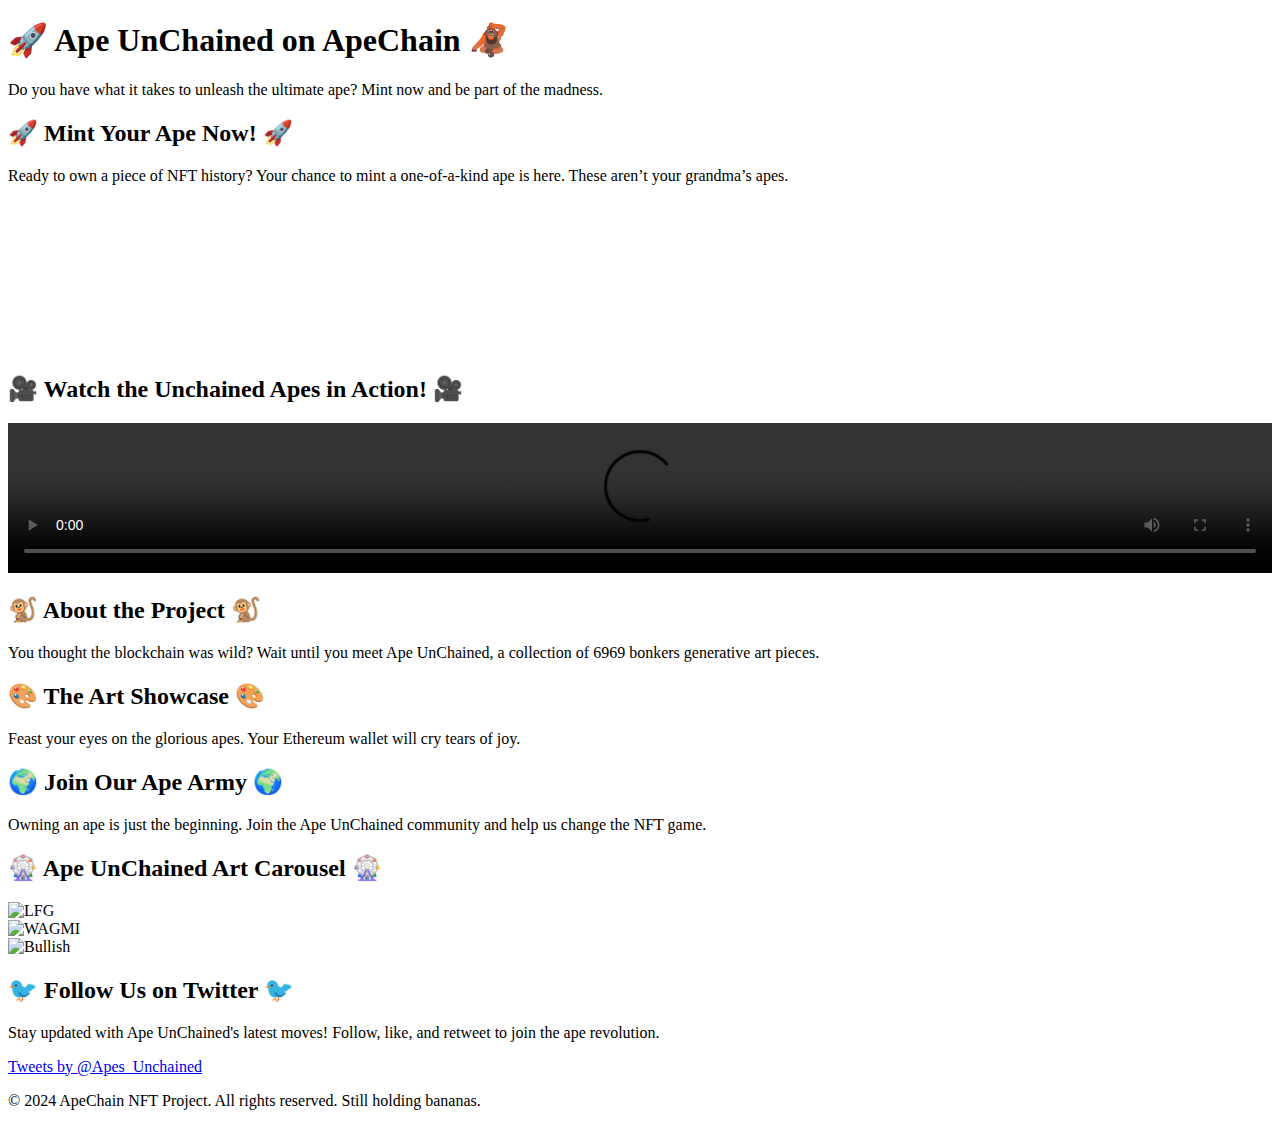
==== index.html @ c29002b8 "Rename layout/index.html to index.html" ====
<!DOCTYPE html>
<html lang="en">
<head>
    <meta charset="UTF-8">
    <meta name="viewport" content="width=device-width, initial-scale=1.0">
    <title>Ape UnChained - Mint Your Destiny</title>
    <link rel="stylesheet" href="styles.css">
    <link rel="stylesheet" href="https://cdnjs.cloudflare.com/ajax/libs/font-awesome/6.0.0-beta3/css/all.min.css">
</head>
<body>

    <!-- HEADER -->
    <header>
        <h1>🚀 Ape UnChained on ApeChain 🦧</h1>
        <p>Do you have what it takes to unleash the ultimate ape? Mint now and be part of the madness.</p>
    </header>

    <!-- MINTING AREA -->
    <section id="minting" class="minting-area">
        <h2>🚀 Mint Your Ape Now! 🚀</h2>
        <p>Ready to own a piece of NFT history? Your chance to mint a one-of-a-kind ape is here. These aren’t your grandma’s apes.</p>
        <div class="iframe-container">
            <iframe id="iframe-widget" 
                src="https://0xa69c9091ccc6540af1163c1924404a277afd6108_33139.nfts2.me/?widget=classic" 
                style="border: none;">
            </iframe>
        </div>
    </section>

    <!-- VIDEO SECTION -->
    <section id="video" class="video-section">
        <h2>🎥 Watch the Unchained Apes in Action! 🎥</h2>
        <video controls width="100%" height="auto">
            <source src="public/media/video1.mp4" type="video/mp4">
            Your browser does not support the video tag.
        </video>
    </section>

    <!-- 3 COLUMN CONTENT AREA -->
    <div class="content-wrapper">
        <div class="columns">
            <section id="about" class="column">
                <h2>🐒 About the Project 🐒</h2>
                <p>You thought the blockchain was wild? Wait until you meet Ape UnChained, a collection of 6969 bonkers generative art pieces.</p>
            </section>
            <section id="art-showcase" class="column">
                <h2>🎨 The Art Showcase 🎨</h2>
                <p>Feast your eyes on the glorious apes. Your Ethereum wallet will cry tears of joy.</p>
            </section>
            <section id="community" class="column">
                <h2>🌍 Join Our Ape Army 🌍</h2>
                <p>Owning an ape is just the beginning. Join the Ape UnChained community and help us change the NFT game.</p>
            </section>
        </div>
    </div>

    <!-- CAROUSEL SECTION -->
    <section id="carousel" class="carousel-section">
        <h2>🎡 Ape UnChained Art Carousel 🎡</h2>
        <div class="carousel">
            <div class="carousel-item"><img src="public/media/LFG.png" alt="LFG"></div>
            <div class="carousel-item"><img src="public/media/WAGMI.png" alt="WAGMI"></div>
            <div class="carousel-item"><img src="public/media/BULLISH.png" alt="Bullish"></div>
        </div>
    </section>

    <!-- TWITTER EMBED SECTION -->
    <section id="twitter-feed" class="twitter-section">
        <h2>🐦 Follow Us on Twitter 🐦</h2>
        <p>Stay updated with Ape UnChained's latest moves! Follow, like, and retweet to join the ape revolution.</p>
        <div class="twitter-embed">
            <a class="twitter-timeline" href="https://x.com/Apes_Unchained?ref_src=twsrc%5Etfw" data-width="500" data-height="600">
                Tweets by @Apes_Unchained
            </a>
            <script async src="https://platform.twitter.com/widgets.js" charset="utf-8"></script>
        </div>
    </section>

    <!-- FOOTER -->
    <footer>
        <p>&copy; 2024 ApeChain NFT Project. All rights reserved. Still holding bananas.</p>
    </footer>
</body>
</html>
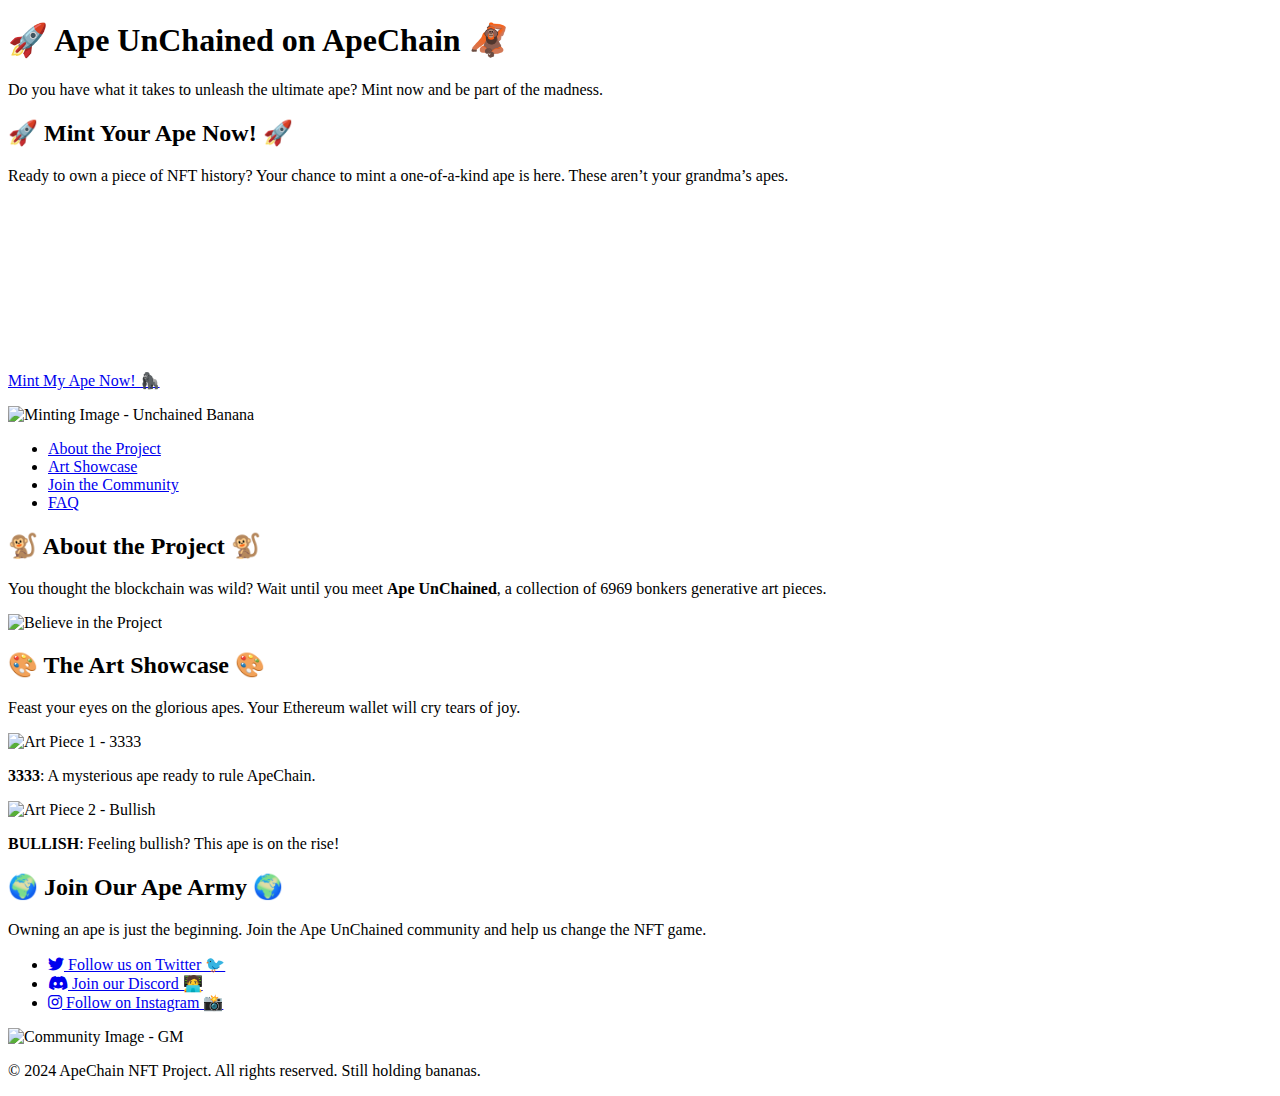
==== commit ddb97a7a: "Update index.html" ====
--- a/index.html
+++ b/index.html
@@ -15,7 +15,7 @@
         <p>Do you have what it takes to unleash the ultimate ape? Mint now and be part of the madness.</p>
     </header>
 
-    <!-- MINTING AREA -->
+    <!-- MINT YOUR APE AREA (First Section) -->
     <section id="minting" class="minting-area">
         <h2>🚀 Mint Your Ape Now! 🚀</h2>
         <p>Ready to own a piece of NFT history? Your chance to mint a one-of-a-kind ape is here. These aren’t your grandma’s apes.</p>
@@ -25,61 +25,70 @@
                 style="border: none;">
             </iframe>
         </div>
+        <p class="cta"><a href="your-minting-url" class="button">Mint My Ape Now! 🦍</a></p>
+        <div class="image-box">
+            <img src="public/media/unchainedbanan.png" alt="Minting Image - Unchained Banana">
+        </div>
     </section>
 
-    <!-- VIDEO SECTION -->
-    <section id="video" class="video-section">
-        <h2>🎥 Watch the Unchained Apes in Action! 🎥</h2>
-        <video controls width="100%" height="auto">
-            <source src="public/media/video1.mp4" type="video/mp4">
-            Your browser does not support the video tag.
-        </video>
-    </section>
+    <!-- NAVIGATION MENU -->
+    <nav>
+        <ul>
+            <li><a href="#about">About the Project</a></li>
+            <li><a href="#art-showcase">Art Showcase</a></li>
+            <li><a href="#community">Join the Community</a></li>
+            <li><a href="#faq">FAQ</a></li>
+        </ul>
+    </nav>
 
-    <!-- 3 COLUMN CONTENT AREA -->
+    <!-- MAIN CONTENT AREA: 3 COLUMNS -->
     <div class="content-wrapper">
         <div class="columns">
+            <!-- COLUMN 1: ABOUT -->
             <section id="about" class="column">
                 <h2>🐒 About the Project 🐒</h2>
-                <p>You thought the blockchain was wild? Wait until you meet Ape UnChained, a collection of 6969 bonkers generative art pieces.</p>
+                <p>
+                    You thought the blockchain was wild? Wait until you meet <strong>Ape UnChained</strong>, a collection of 6969 bonkers generative art pieces.
+                </p>
+                <div class="image-box">
+                    <img src="public/media/green-believe.jpeg" alt="Believe in the Project">
+                </div>
             </section>
+
+            <!-- COLUMN 2: ART SHOWCASE -->
             <section id="art-showcase" class="column">
                 <h2>🎨 The Art Showcase 🎨</h2>
                 <p>Feast your eyes on the glorious apes. Your Ethereum wallet will cry tears of joy.</p>
+                <div class="image-box">
+                    <img src="public/media/3333.png" alt="Art Piece 1 - 3333">
+                    <p><strong>3333</strong>: A mysterious ape ready to rule ApeChain.</p>
+                </div>
+                <div class="image-box">
+                    <img src="public/media/BULLISH.png" alt="Art Piece 2 - Bullish">
+                    <p><strong>BULLISH</strong>: Feeling bullish? This ape is on the rise!</p>
+                </div>
             </section>
+
+            <!-- COLUMN 3: COMMUNITY -->
             <section id="community" class="column">
                 <h2>🌍 Join Our Ape Army 🌍</h2>
                 <p>Owning an ape is just the beginning. Join the Ape UnChained community and help us change the NFT game.</p>
+                <ul>
+                    <li><a href="https://twitter.com/your_twitter" target="_blank"><i class="fab fa-twitter"></i> Follow us on Twitter 🐦</a></li>
+                    <li><a href="https://discord.gg/your_discord" target="_blank"><i class="fab fa-discord"></i> Join our Discord 🧑‍💻</a></li>
+                    <li><a href="https://instagram.com/your_instagram" target="_blank"><i class="fab fa-instagram"></i> Follow on Instagram 📸</a></li>
+                </ul>
+                <div class="image-box">
+                    <img src="public/media/GM.png" alt="Community Image - GM">
+                </div>
             </section>
         </div>
     </div>
-
-    <!-- CAROUSEL SECTION -->
-    <section id="carousel" class="carousel-section">
-        <h2>🎡 Ape UnChained Art Carousel 🎡</h2>
-        <div class="carousel">
-            <div class="carousel-item"><img src="public/media/LFG.png" alt="LFG"></div>
-            <div class="carousel-item"><img src="public/media/WAGMI.png" alt="WAGMI"></div>
-            <div class="carousel-item"><img src="public/media/BULLISH.png" alt="Bullish"></div>
-        </div>
-    </section>
-
-    <!-- TWITTER EMBED SECTION -->
-    <section id="twitter-feed" class="twitter-section">
-        <h2>🐦 Follow Us on Twitter 🐦</h2>
-        <p>Stay updated with Ape UnChained's latest moves! Follow, like, and retweet to join the ape revolution.</p>
-        <div class="twitter-embed">
-            <a class="twitter-timeline" href="https://x.com/Apes_Unchained?ref_src=twsrc%5Etfw" data-width="500" data-height="600">
-                Tweets by @Apes_Unchained
-            </a>
-            <script async src="https://platform.twitter.com/widgets.js" charset="utf-8"></script>
-        </div>
-    </section>
 
     <!-- FOOTER -->
     <footer>
         <p>&copy; 2024 ApeChain NFT Project. All rights reserved. Still holding bananas.</p>
     </footer>
+    
 </body>
 </html>
-
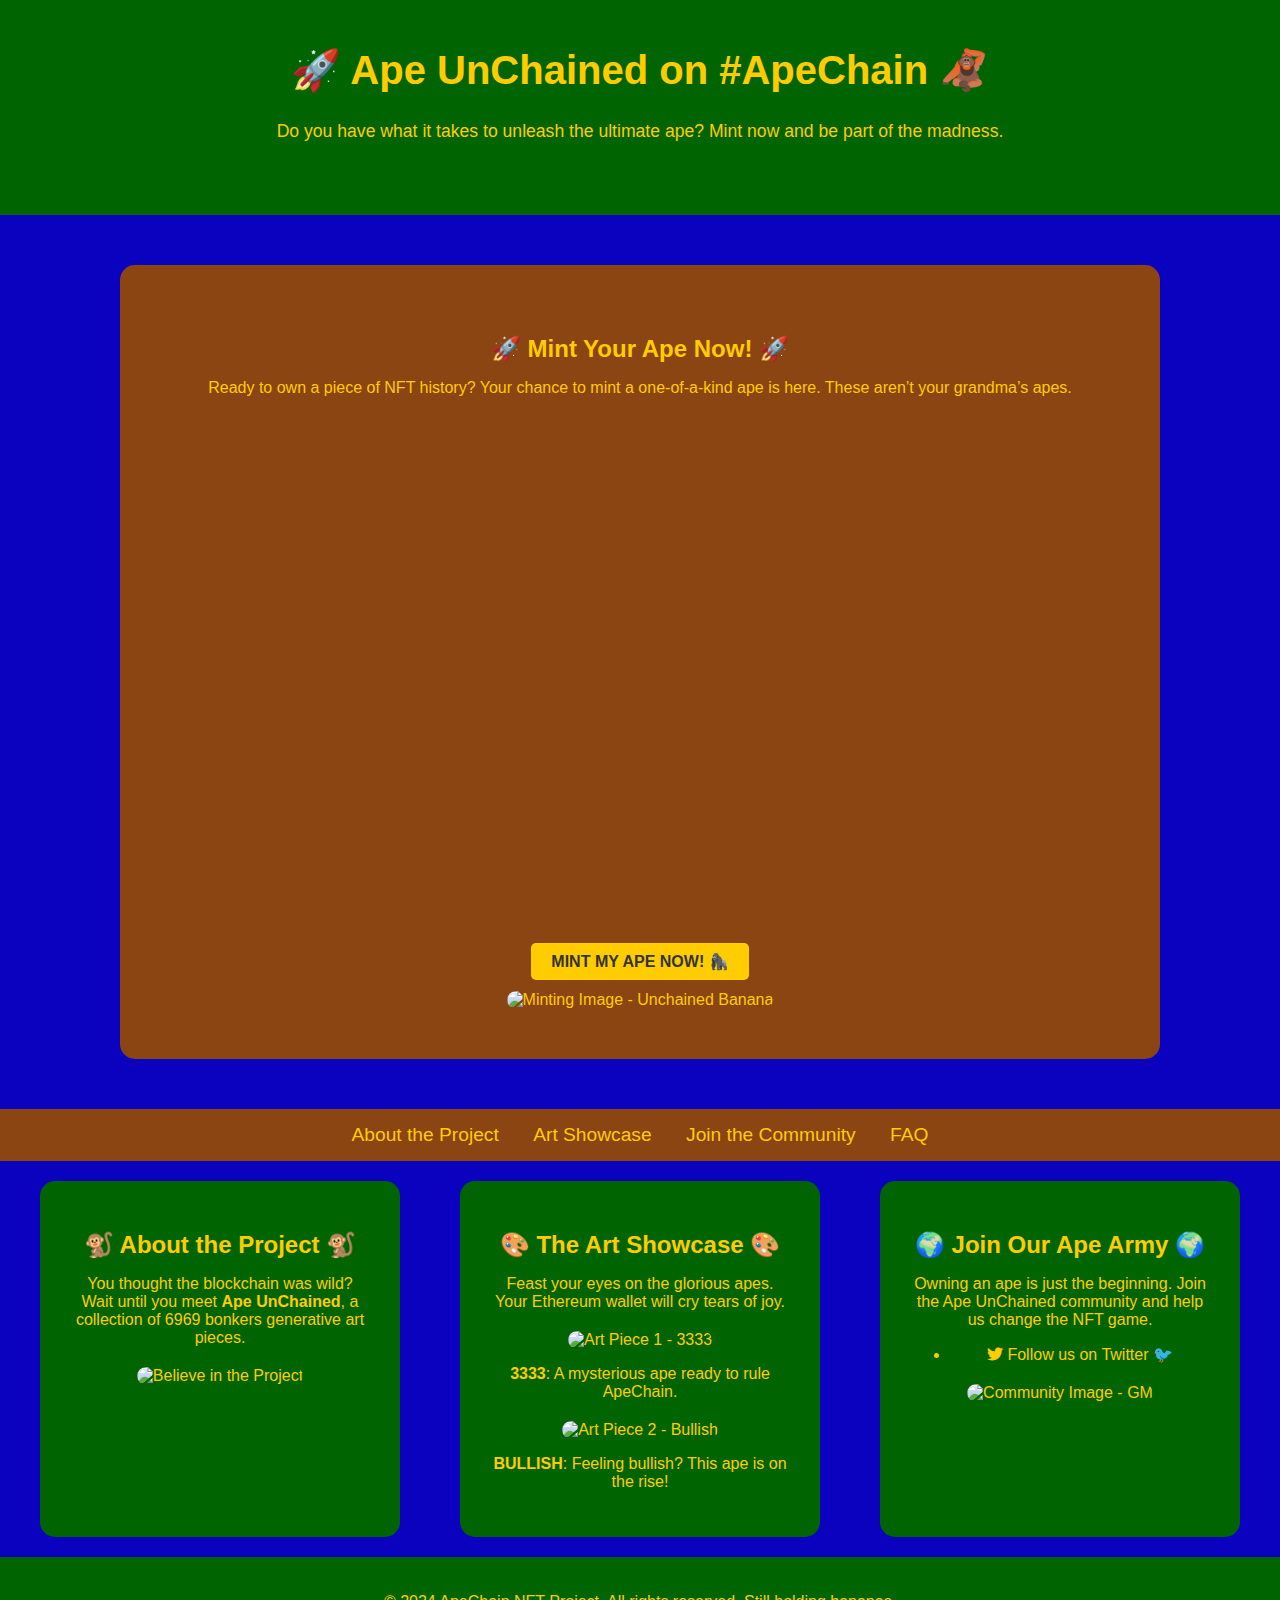
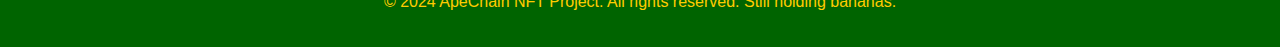
==== commit 96fc90e4: "Update index.html" ====
--- a/index.html
+++ b/index.html
@@ -3,15 +3,15 @@
 <head>
     <meta charset="UTF-8">
     <meta name="viewport" content="width=device-width, initial-scale=1.0">
-    <title>Ape UnChained - Mint Your Destiny</title>
-    <link rel="stylesheet" href="styles.css">
+    <title> Ape UnChained - Off the Hook #ApeChain $APE </title>
+    <link rel="stylesheet" href="static/css/style.css">
     <link rel="stylesheet" href="https://cdnjs.cloudflare.com/ajax/libs/font-awesome/6.0.0-beta3/css/all.min.css">
 </head>
 <body>
 
     <!-- HEADER -->
     <header>
-        <h1>🚀 Ape UnChained on ApeChain 🦧</h1>
+        <h1>🚀 Ape UnChained on #ApeChain 🦧</h1>
         <p>Do you have what it takes to unleash the ultimate ape? Mint now and be part of the madness.</p>
     </header>
 
@@ -74,9 +74,7 @@
                 <h2>🌍 Join Our Ape Army 🌍</h2>
                 <p>Owning an ape is just the beginning. Join the Ape UnChained community and help us change the NFT game.</p>
                 <ul>
-                    <li><a href="https://twitter.com/your_twitter" target="_blank"><i class="fab fa-twitter"></i> Follow us on Twitter 🐦</a></li>
-                    <li><a href="https://discord.gg/your_discord" target="_blank"><i class="fab fa-discord"></i> Join our Discord 🧑‍💻</a></li>
-                    <li><a href="https://instagram.com/your_instagram" target="_blank"><i class="fab fa-instagram"></i> Follow on Instagram 📸</a></li>
+                    <li><a href="https://twitter.com/Apes_Unchained" target="_blank"><i class="fab fa-twitter"></i> Follow us on Twitter 🐦</a></li>
                 </ul>
                 <div class="image-box">
                     <img src="public/media/GM.png" alt="Community Image - GM">
--- a/static/css/style.css
+++ b/static/css/style.css
@@ -0,0 +1,170 @@
+/* General Page Styles */
+body {
+    font-family: Arial, sans-serif;
+    margin: 0;
+    padding: 0;
+    background-color: #0b02bf; /* Set background to blue */
+    color: #ffcc00;
+    text-align: center;
+}
+
+a {
+    text-decoration: none;
+    color: #ffcc00;
+}
+
+a:hover {
+    color: #ff6600;
+}
+
+h1, h2 {
+    color: #ffcc00;
+}
+
+h2 {
+    margin-bottom: 10px;
+}
+
+/* Header Styles */
+header {
+    background-color: #006400;
+    color: #ffcc00;
+    height: 175px; /* Restrict header height */
+    padding: 20px;
+    text-align: center;
+}
+
+header h1 {
+    font-size: 2.5em;
+}
+
+header p {
+    font-size: 1.1em;
+}
+
+/* Call to Action Buttons */
+.button {
+    background-color: #ffcc00;
+    color: #333;
+    padding: 10px 20px;
+    border-radius: 5px;
+    font-weight: bold;
+    text-transform: uppercase;
+}
+
+.button:hover {
+    background-color: #ff6600;
+}
+
+/* Navigation Menu */
+nav {
+    background-color: #8b4513;
+    text-align: center;
+    padding: 15px;
+}
+
+nav ul {
+    list-style-type: none;
+    margin: 0;
+    padding: 0;
+}
+
+nav ul li {
+    display: inline;
+    margin: 0 15px;
+}
+
+nav ul li a {
+    color: #ffcc00;
+    font-size: 1.2em;
+}
+
+/* Main Content: Wrapper and Columns */
+.content-wrapper {
+    display: flex;
+    justify-content: center;
+    padding: 20px;
+    margin: 0 auto;
+}
+
+.columns {
+    display: flex;
+    justify-content: space-between;
+    gap: 20px; /* Add space between columns */
+    flex-wrap: wrap;
+    max-width: 1200px;
+    width: 100%;
+}
+
+.column {
+    background-color: #006400;
+    color: #ffcc00;
+    padding: 30px;
+    border-radius: 15px;
+    width: 30%;
+    box-sizing: border-box;
+}
+
+.image-box {
+    margin-top: 20px;
+}
+
+.image-box img {
+    max-width: 100%;
+    height: auto;
+    border-radius: 15px;
+}
+
+/* Minting Section */
+.minting-area {
+    background-color: #8b4513;
+    color: #ffcc00;
+    padding: 50px 20px;
+    border-radius: 15px;
+    max-width: 1000px;
+    margin: 50px auto;
+    text-align: center;
+}
+
+.iframe-container {
+    display: flex;
+    justify-content: center;
+    align-items: center;
+    height: auto;
+    max-width: 100%;
+    margin: 20px 0;
+}
+
+#iframe-widget {
+    width: 100%;
+    max-width: 700px;  /* Set a maximum width to ensure proper layout on large screens */
+    height: 515px;     /* Maintain a standard height for the iframe */
+    border: none;
+    border-radius: 10px;  /* To match the rest of the rounded design */
+}
+
+/* Footer */
+footer {
+    background-color: #006400;
+    color: #ffcc00;
+    padding: 20px;
+    text-align: center;
+}
+
+/* Media Queries for Responsiveness */
+@media (max-width: 768px) {
+    .columns {
+        flex-direction: column;
+    }
+
+    #iframe-widget {
+        max-width: 100%;
+        height: auto;  /* Adjust height on smaller screens */
+    }
+
+    nav ul li {
+        display: block;
+        margin-bottom: 10px;
+    }
+}
+
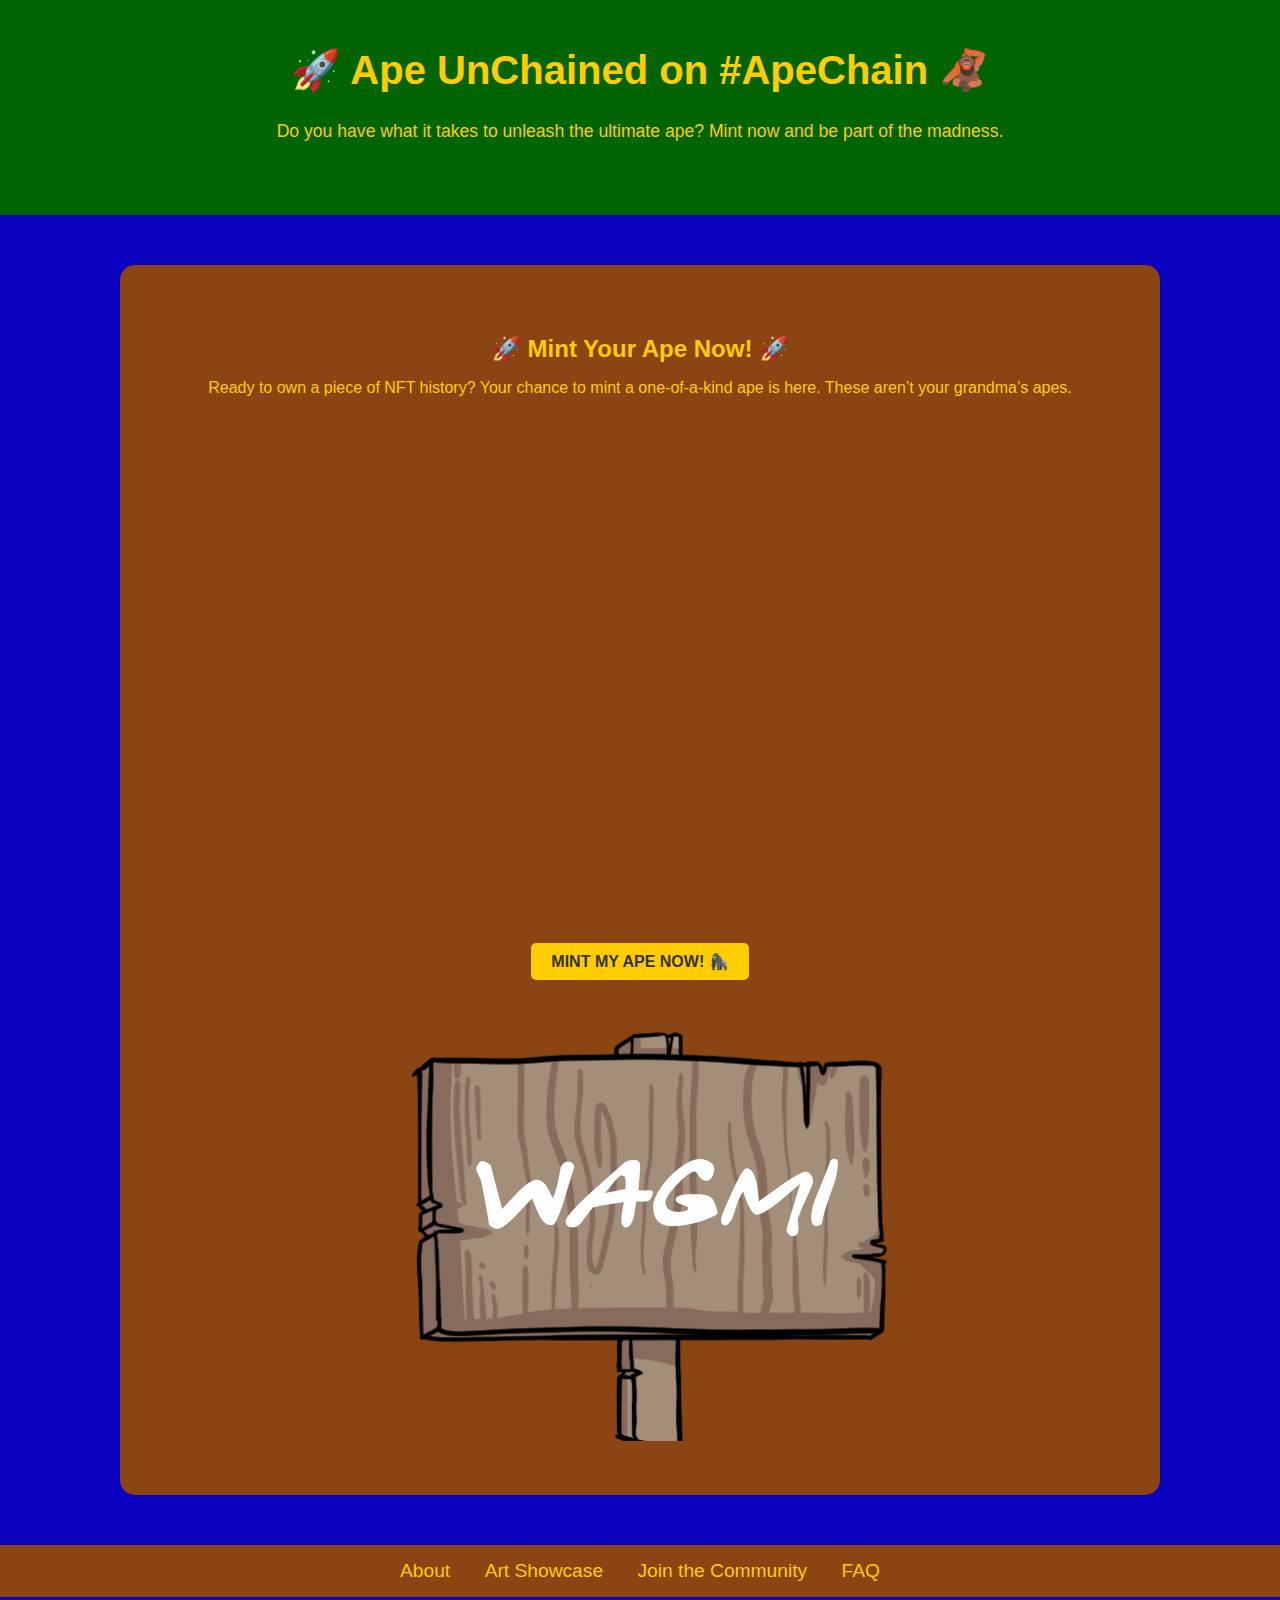
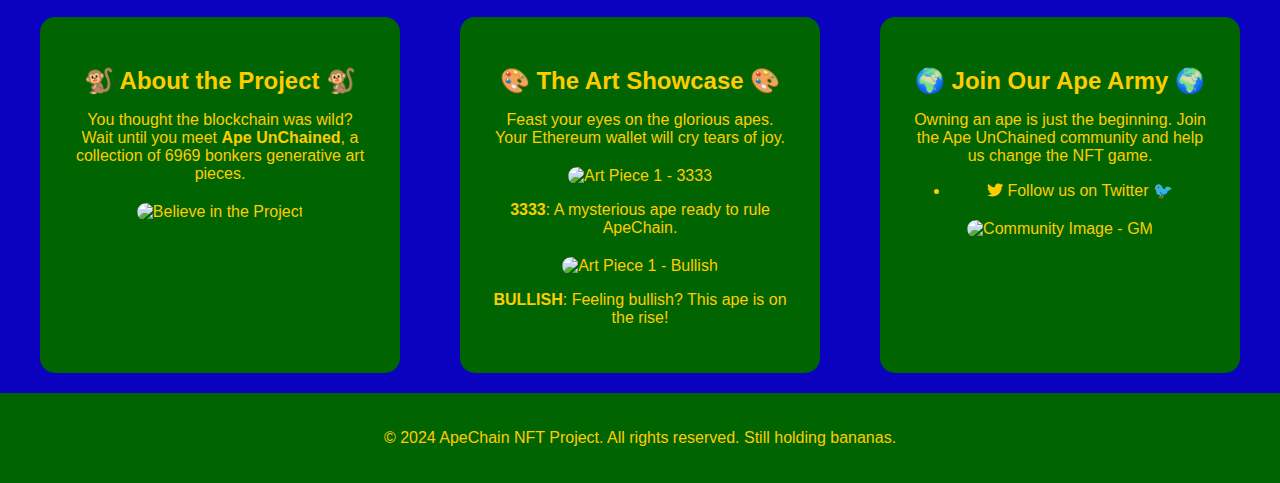
==== commit cbdd9889: "org!" ====
--- a/index.html
+++ b/index.html
@@ -4,7 +4,7 @@
     <meta charset="UTF-8">
     <meta name="viewport" content="width=device-width, initial-scale=1.0">
     <title> Ape UnChained - Off the Hook #ApeChain $APE </title>
-    <link rel="stylesheet" href="static/css/style.css">
+    <link rel="stylesheet" href="style.css">
     <link rel="stylesheet" href="https://cdnjs.cloudflare.com/ajax/libs/font-awesome/6.0.0-beta3/css/all.min.css">
 </head>
 <body>
@@ -27,14 +27,14 @@
         </div>
         <p class="cta"><a href="your-minting-url" class="button">Mint My Ape Now! 🦍</a></p>
         <div class="image-box">
-            <img src="public/media/unchainedbanan.png" alt="Minting Image - Unchained Banana">
+            <img src="public/images/WAGMI.png" alt="Minting Image - Unchained Banana">
         </div>
     </section>
 
     <!-- NAVIGATION MENU -->
     <nav>
         <ul>
-            <li><a href="#about">About the Project</a></li>
+            <li><a href="#about">About</a></li>
             <li><a href="#art-showcase">Art Showcase</a></li>
             <li><a href="#community">Join the Community</a></li>
             <li><a href="#faq">FAQ</a></li>
@@ -64,7 +64,7 @@
                     <p><strong>3333</strong>: A mysterious ape ready to rule ApeChain.</p>
                 </div>
                 <div class="image-box">
-                    <img src="public/media/BULLISH.png" alt="Art Piece 2 - Bullish">
+                    <img src="public/media/BULLISH.png" alt="Art Piece 1 - Bullish">
                     <p><strong>BULLISH</strong>: Feeling bullish? This ape is on the rise!</p>
                 </div>
             </section>
--- a/style.css
+++ b/style.css
@@ -0,0 +1,170 @@
+/* General Page Styles */
+body {
+    font-family: Arial, sans-serif;
+    margin: 0;
+    padding: 0;
+    background-color: #0b02bf; /* Set background to blue */
+    color: #ffcc00;
+    text-align: center;
+}
+
+a {
+    text-decoration: none;
+    color: #ffcc00;
+}
+
+a:hover {
+    color: #ff6600;
+}
+
+h1, h2 {
+    color: #ffcc00;
+}
+
+h2 {
+    margin-bottom: 10px;
+}
+
+/* Header Styles */
+header {
+    background-color: #006400;
+    color: #ffcc00;
+    height: 175px; /* Restrict header height */
+    padding: 20px;
+    text-align: center;
+}
+
+header h1 {
+    font-size: 2.5em;
+}
+
+header p {
+    font-size: 1.1em;
+}
+
+/* Call to Action Buttons */
+.button {
+    background-color: #ffcc00;
+    color: #333;
+    padding: 10px 20px;
+    border-radius: 5px;
+    font-weight: bold;
+    text-transform: uppercase;
+}
+
+.button:hover {
+    background-color: #ff6600;
+}
+
+/* Navigation Menu */
+nav {
+    background-color: #8b4513;
+    text-align: center;
+    padding: 15px;
+}
+
+nav ul {
+    list-style-type: none;
+    margin: 0;
+    padding: 0;
+}
+
+nav ul li {
+    display: inline;
+    margin: 0 15px;
+}
+
+nav ul li a {
+    color: #ffcc00;
+    font-size: 1.2em;
+}
+
+/* Main Content: Wrapper and Columns */
+.content-wrapper {
+    display: flex;
+    justify-content: center;
+    padding: 20px;
+    margin: 0 auto;
+}
+
+.columns {
+    display: flex;
+    justify-content: space-between;
+    gap: 20px; /* Add space between columns */
+    flex-wrap: wrap;
+    max-width: 1200px;
+    width: 100%;
+}
+
+.column {
+    background-color: #006400;
+    color: #ffcc00;
+    padding: 30px;
+    border-radius: 15px;
+    width: 30%;
+    box-sizing: border-box;
+}
+
+.image-box {
+    margin-top: 20px;
+}
+
+.image-box img {
+    max-width: 100%;
+    height: auto;
+    border-radius: 15px;
+}
+
+/* Minting Section */
+.minting-area {
+    background-color: #8b4513;
+    color: #ffcc00;
+    padding: 50px 20px;
+    border-radius: 15px;
+    max-width: 1000px;
+    margin: 50px auto;
+    text-align: center;
+}
+
+.iframe-container {
+    display: flex;
+    justify-content: center;
+    align-items: center;
+    height: auto;
+    max-width: 100%;
+    margin: 20px 0;
+}
+
+#iframe-widget {
+    width: 100%;
+    max-width: 700px;  /* Set a maximum width to ensure proper layout on large screens */
+    height: 515px;     /* Maintain a standard height for the iframe */
+    border: none;
+    border-radius: 10px;  /* To match the rest of the rounded design */
+}
+
+/* Footer */
+footer {
+    background-color: #006400;
+    color: #ffcc00;
+    padding: 20px;
+    text-align: center;
+}
+
+/* Media Queries for Responsiveness */
+@media (max-width: 768px) {
+    .columns {
+        flex-direction: column;
+    }
+
+    #iframe-widget {
+        max-width: 100%;
+        height: auto;  /* Adjust height on smaller screens */
+    }
+
+    nav ul li {
+        display: block;
+        margin-bottom: 10px;
+    }
+}
+
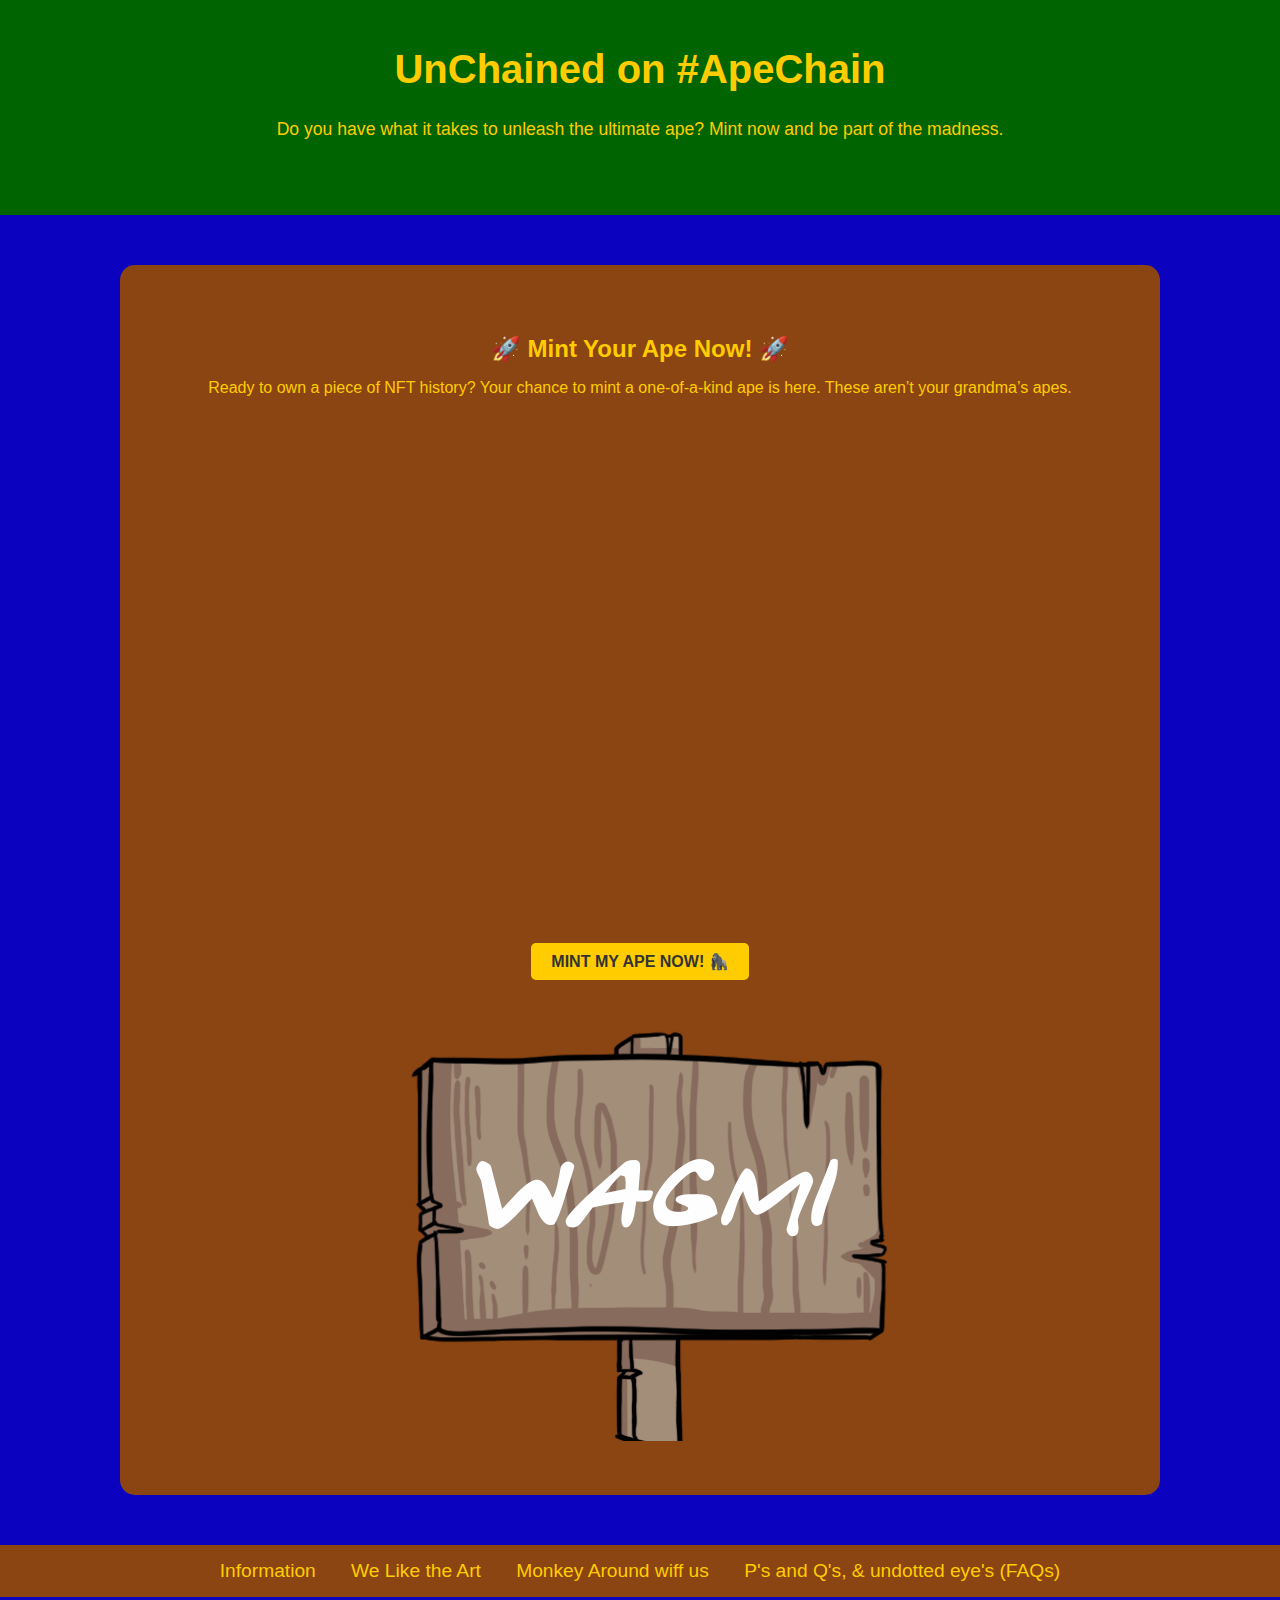
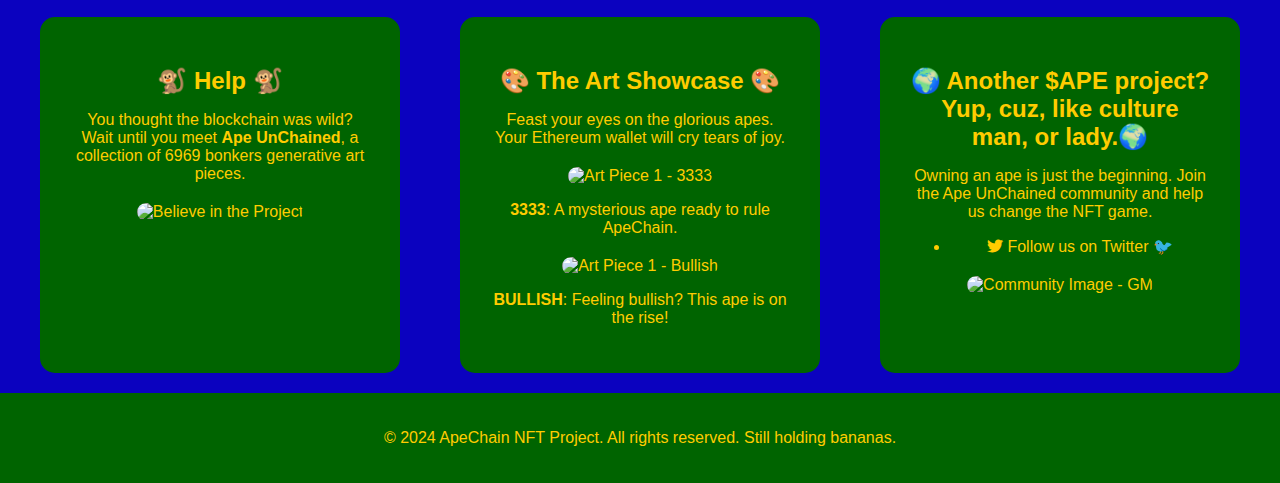
==== commit 1145202f: "Update index.html" ====
--- a/index.html
+++ b/index.html
@@ -8,14 +8,12 @@
     <link rel="stylesheet" href="https://cdnjs.cloudflare.com/ajax/libs/font-awesome/6.0.0-beta3/css/all.min.css">
 </head>
 <body>
-
     <!-- HEADER -->
     <header>
-        <h1>🚀 Ape UnChained on #ApeChain 🦧</h1>
+        <h1> UnChained on #ApeChain </h1>
         <p>Do you have what it takes to unleash the ultimate ape? Mint now and be part of the madness.</p>
     </header>
-
-    <!-- MINT YOUR APE AREA (First Section) -->
+  <!-- MINT YOUR APE AREA (First Section) -->
     <section id="minting" class="minting-area">
         <h2>🚀 Mint Your Ape Now! 🚀</h2>
         <p>Ready to own a piece of NFT history? Your chance to mint a one-of-a-kind ape is here. These aren’t your grandma’s apes.</p>
@@ -30,23 +28,21 @@
             <img src="public/images/WAGMI.png" alt="Minting Image - Unchained Banana">
         </div>
     </section>
-
-    <!-- NAVIGATION MENU -->
+      <!-- NAVIGATION MENU -->
     <nav>
         <ul>
-            <li><a href="#about">About</a></li>
-            <li><a href="#art-showcase">Art Showcase</a></li>
-            <li><a href="#community">Join the Community</a></li>
-            <li><a href="#faq">FAQ</a></li>
+            <li><a href="#about"> Information </a></li>
+            <li><a href="#art-showcase">We Like the Art </a></li>
+            <li><a href="#community"> Monkey Around wiff us </a></li>
+            <li><a href="#faq">P's and Q's, & undotted eye's (FAQs)</a></li>
         </ul>
     </nav>
-
     <!-- MAIN CONTENT AREA: 3 COLUMNS -->
     <div class="content-wrapper">
         <div class="columns">
             <!-- COLUMN 1: ABOUT -->
             <section id="about" class="column">
-                <h2>🐒 About the Project 🐒</h2>
+                <h2>🐒 Help 🐒</h2>
                 <p>
                     You thought the blockchain was wild? Wait until you meet <strong>Ape UnChained</strong>, a collection of 6969 bonkers generative art pieces.
                 </p>
@@ -54,7 +50,6 @@
                     <img src="public/media/green-believe.jpeg" alt="Believe in the Project">
                 </div>
             </section>
-
             <!-- COLUMN 2: ART SHOWCASE -->
             <section id="art-showcase" class="column">
                 <h2>🎨 The Art Showcase 🎨</h2>
@@ -68,10 +63,9 @@
                     <p><strong>BULLISH</strong>: Feeling bullish? This ape is on the rise!</p>
                 </div>
             </section>
-
             <!-- COLUMN 3: COMMUNITY -->
             <section id="community" class="column">
-                <h2>🌍 Join Our Ape Army 🌍</h2>
+                <h2>🌍 Another $APE project? Yup, cuz, like culture man, or lady.🌍</h2>
                 <p>Owning an ape is just the beginning. Join the Ape UnChained community and help us change the NFT game.</p>
                 <ul>
                     <li><a href="https://twitter.com/Apes_Unchained" target="_blank"><i class="fab fa-twitter"></i> Follow us on Twitter 🐦</a></li>
@@ -82,11 +76,9 @@
             </section>
         </div>
     </div>
-
     <!-- FOOTER -->
     <footer>
         <p>&copy; 2024 ApeChain NFT Project. All rights reserved. Still holding bananas.</p>
     </footer>
-    
 </body>
 </html>
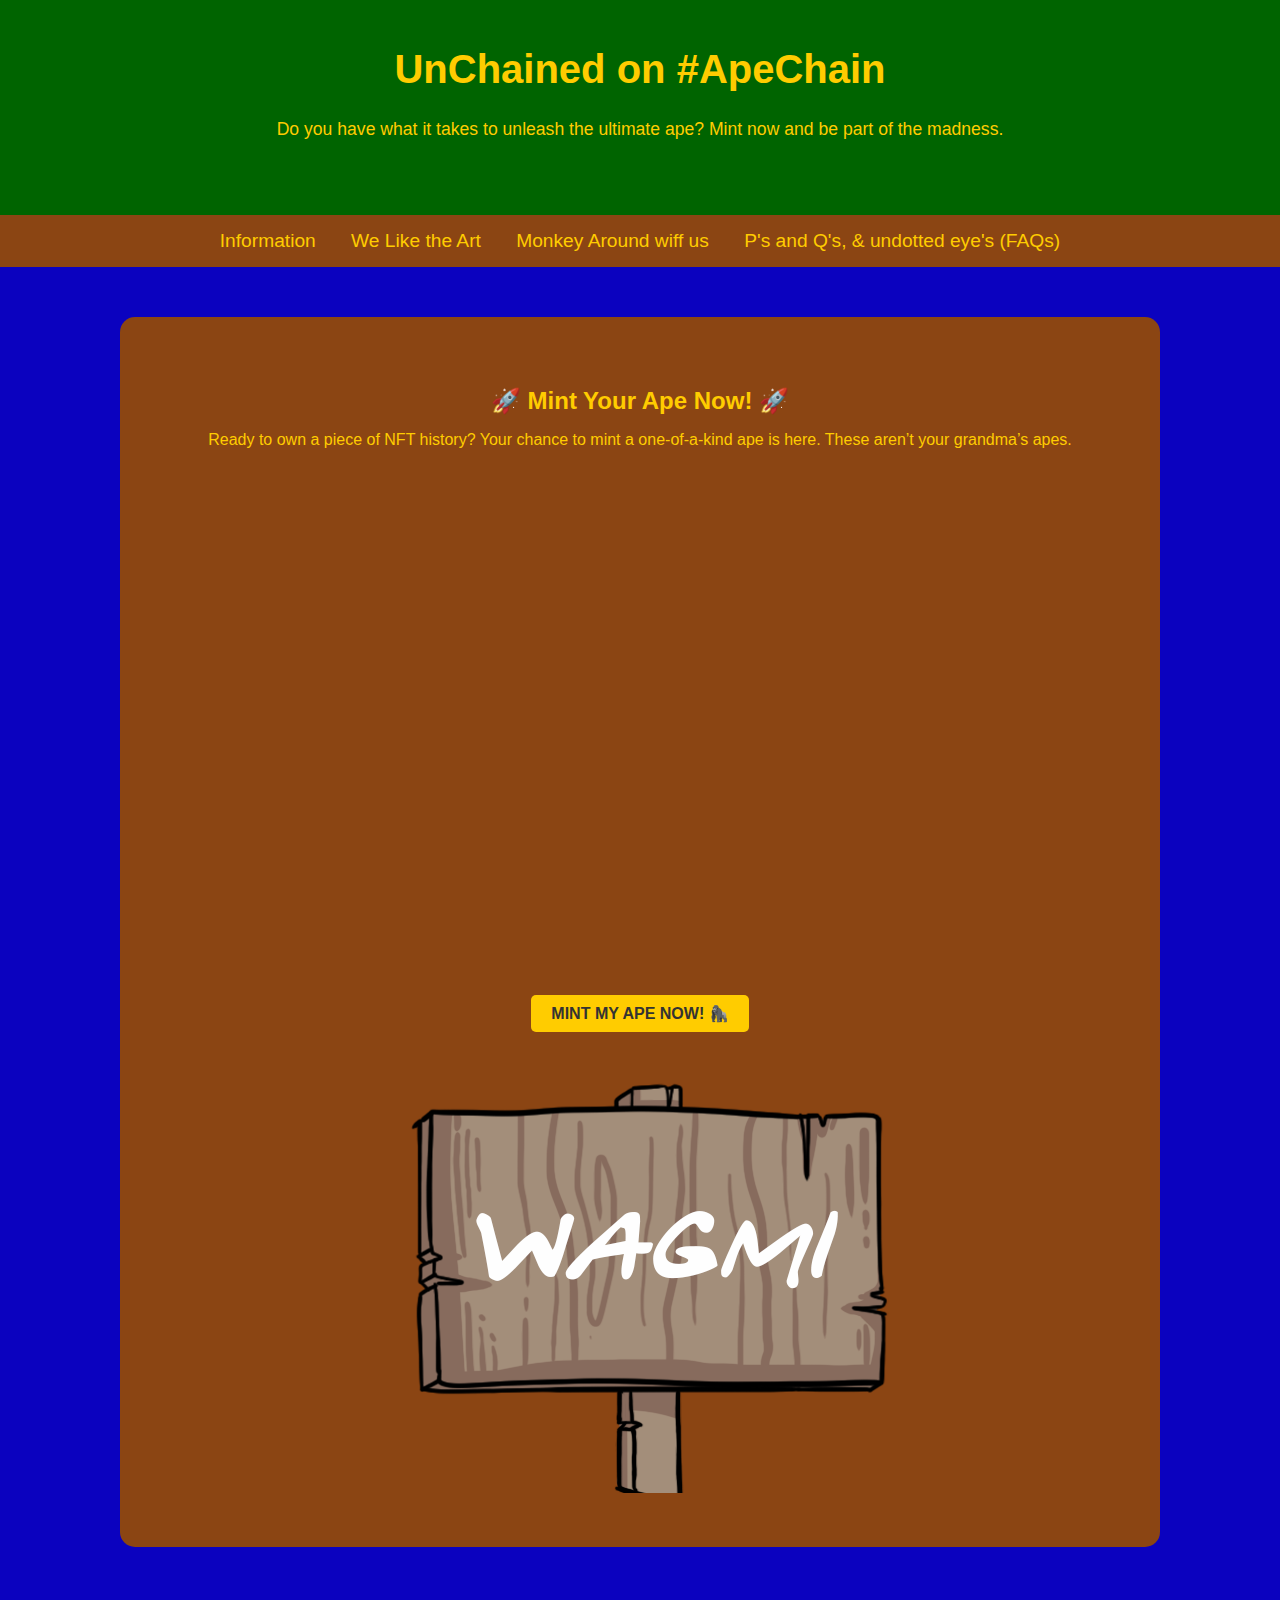
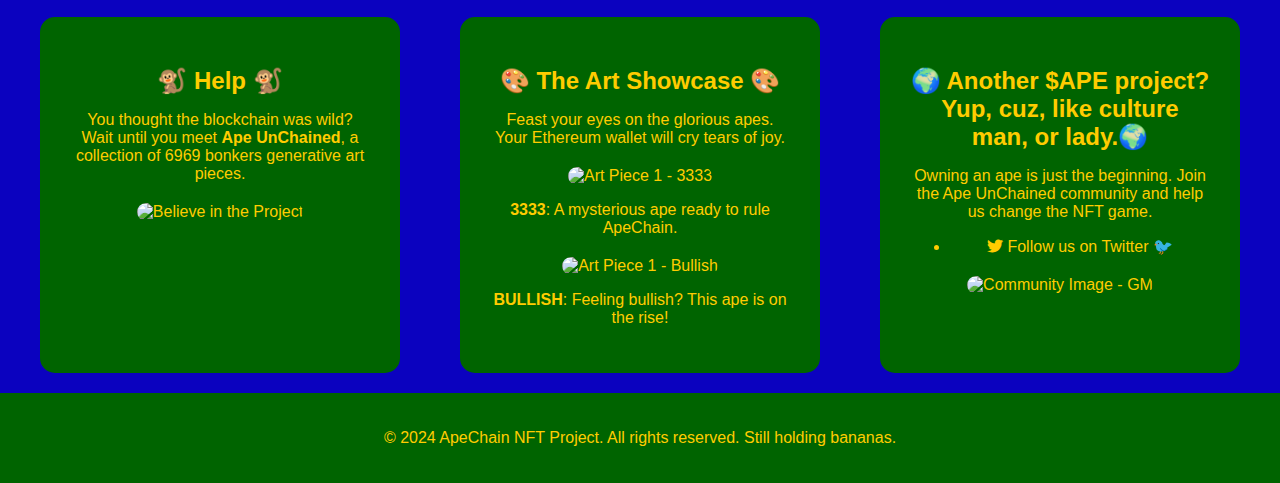
==== commit 98a09212: "Update index.html" ====
--- a/index.html
+++ b/index.html
@@ -14,6 +14,15 @@
         <p>Do you have what it takes to unleash the ultimate ape? Mint now and be part of the madness.</p>
     </header>
   <!-- MINT YOUR APE AREA (First Section) -->
+<!-- NAVIGATION MENU -->
+    <nav>
+        <ul>
+            <li><a href="#about"> Information </a></li>
+            <li><a href="#art-showcase">We Like the Art </a></li>
+            <li><a href="#community"> Monkey Around wiff us </a></li>
+            <li><a href="#faq">P's and Q's, & undotted eye's (FAQs)</a></li>
+        </ul>
+    </nav>
     <section id="minting" class="minting-area">
         <h2>🚀 Mint Your Ape Now! 🚀</h2>
         <p>Ready to own a piece of NFT history? Your chance to mint a one-of-a-kind ape is here. These aren’t your grandma’s apes.</p>
@@ -28,15 +37,6 @@
             <img src="public/images/WAGMI.png" alt="Minting Image - Unchained Banana">
         </div>
     </section>
-      <!-- NAVIGATION MENU -->
-    <nav>
-        <ul>
-            <li><a href="#about"> Information </a></li>
-            <li><a href="#art-showcase">We Like the Art </a></li>
-            <li><a href="#community"> Monkey Around wiff us </a></li>
-            <li><a href="#faq">P's and Q's, & undotted eye's (FAQs)</a></li>
-        </ul>
-    </nav>
     <!-- MAIN CONTENT AREA: 3 COLUMNS -->
     <div class="content-wrapper">
         <div class="columns">
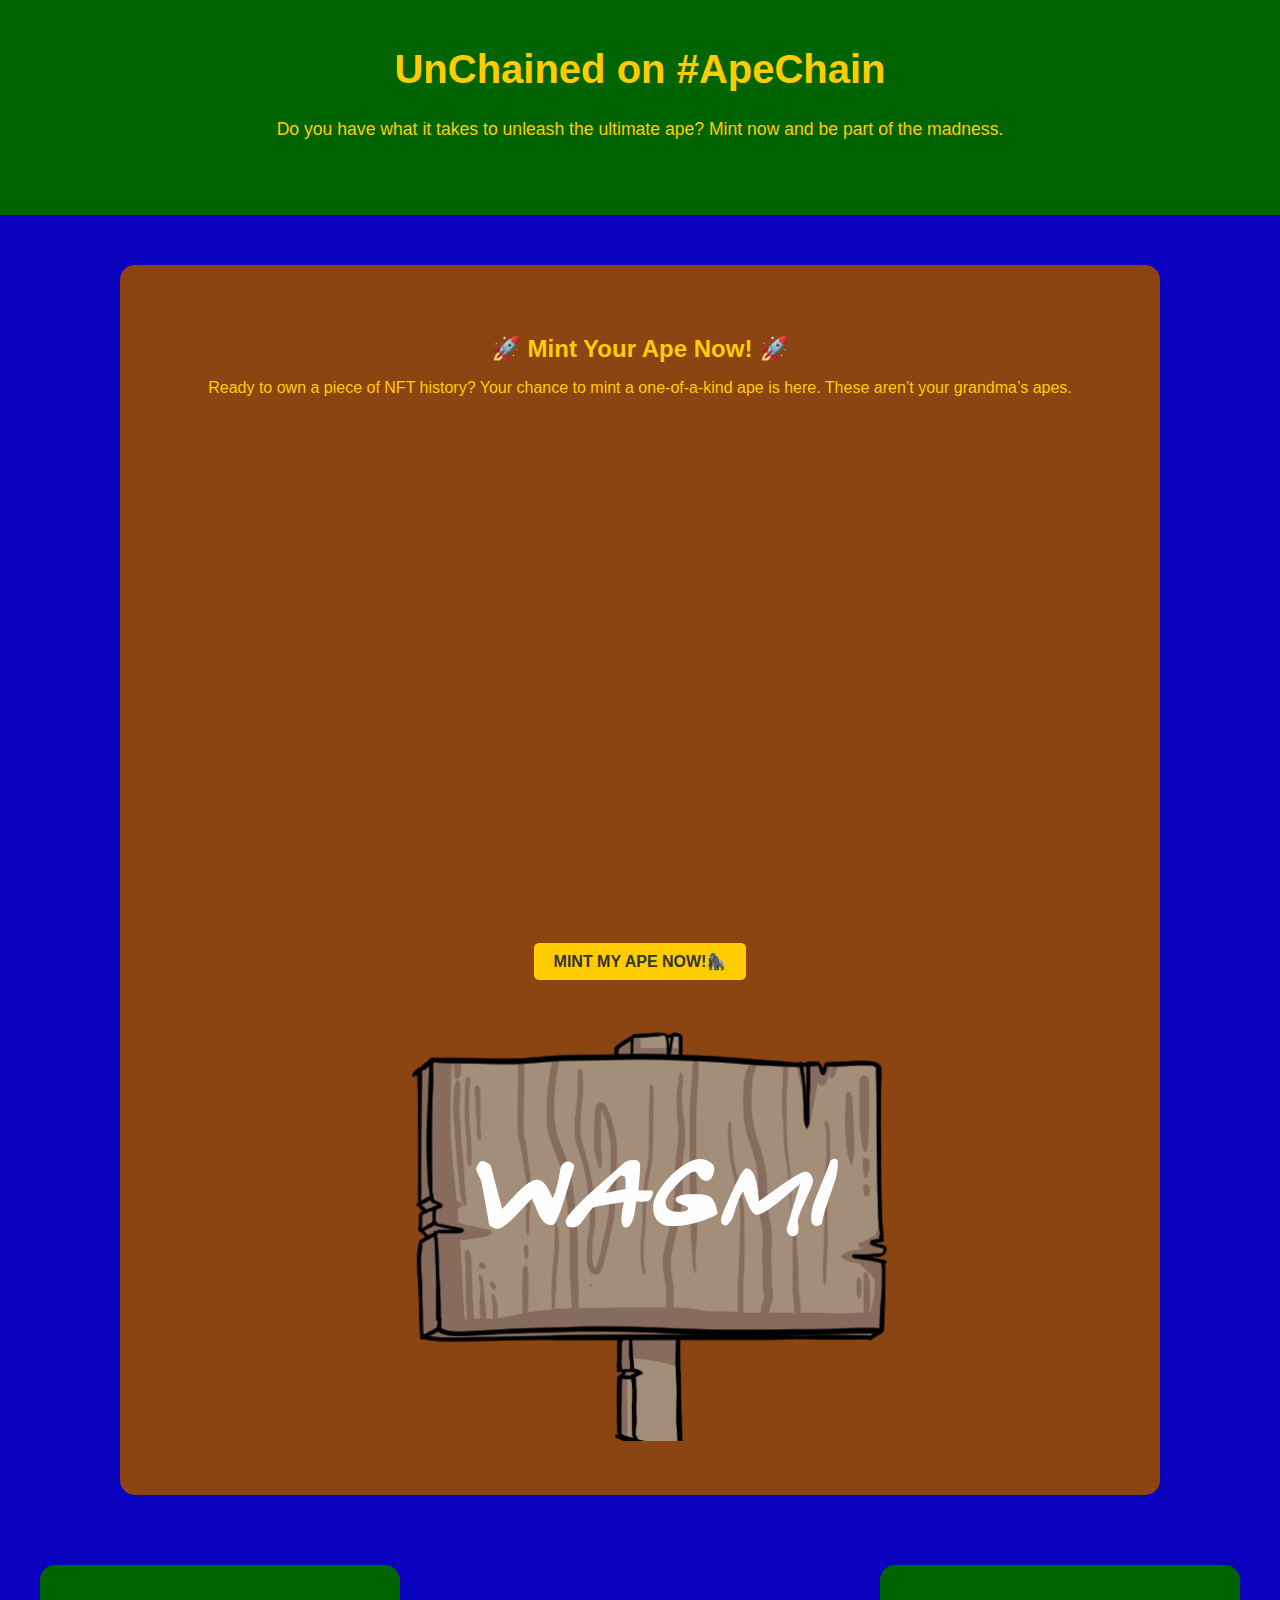
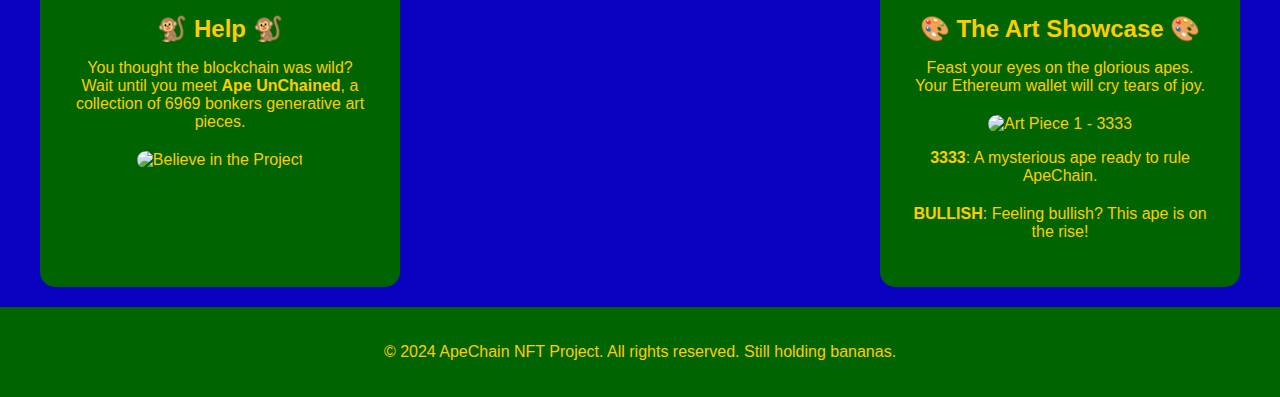
==== commit bc835b72: "Update index.html" ====
--- a/index.html
+++ b/index.html
@@ -14,15 +14,6 @@
         <p>Do you have what it takes to unleash the ultimate ape? Mint now and be part of the madness.</p>
     </header>
   <!-- MINT YOUR APE AREA (First Section) -->
-<!-- NAVIGATION MENU -->
-    <nav>
-        <ul>
-            <li><a href="#about"> Information </a></li>
-            <li><a href="#art-showcase">We Like the Art </a></li>
-            <li><a href="#community"> Monkey Around wiff us </a></li>
-            <li><a href="#faq">P's and Q's, & undotted eye's (FAQs)</a></li>
-        </ul>
-    </nav>
     <section id="minting" class="minting-area">
         <h2>🚀 Mint Your Ape Now! 🚀</h2>
         <p>Ready to own a piece of NFT history? Your chance to mint a one-of-a-kind ape is here. These aren’t your grandma’s apes.</p>
@@ -32,7 +23,7 @@
                 style="border: none;">
             </iframe>
         </div>
-        <p class="cta"><a href="your-minting-url" class="button">Mint My Ape Now! 🦍</a></p>
+        <p class="cta"><a href="your-minting-url" class="button">Mint My Ape Now!🦍</a></p>
         <div class="image-box">
             <img src="public/images/WAGMI.png" alt="Minting Image - Unchained Banana">
         </div>
@@ -59,19 +50,7 @@
                     <p><strong>3333</strong>: A mysterious ape ready to rule ApeChain.</p>
                 </div>
                 <div class="image-box">
-                    <img src="public/media/BULLISH.png" alt="Art Piece 1 - Bullish">
                     <p><strong>BULLISH</strong>: Feeling bullish? This ape is on the rise!</p>
-                </div>
-            </section>
-            <!-- COLUMN 3: COMMUNITY -->
-            <section id="community" class="column">
-                <h2>🌍 Another $APE project? Yup, cuz, like culture man, or lady.🌍</h2>
-                <p>Owning an ape is just the beginning. Join the Ape UnChained community and help us change the NFT game.</p>
-                <ul>
-                    <li><a href="https://twitter.com/Apes_Unchained" target="_blank"><i class="fab fa-twitter"></i> Follow us on Twitter 🐦</a></li>
-                </ul>
-                <div class="image-box">
-                    <img src="public/media/GM.png" alt="Community Image - GM">
                 </div>
             </section>
         </div>
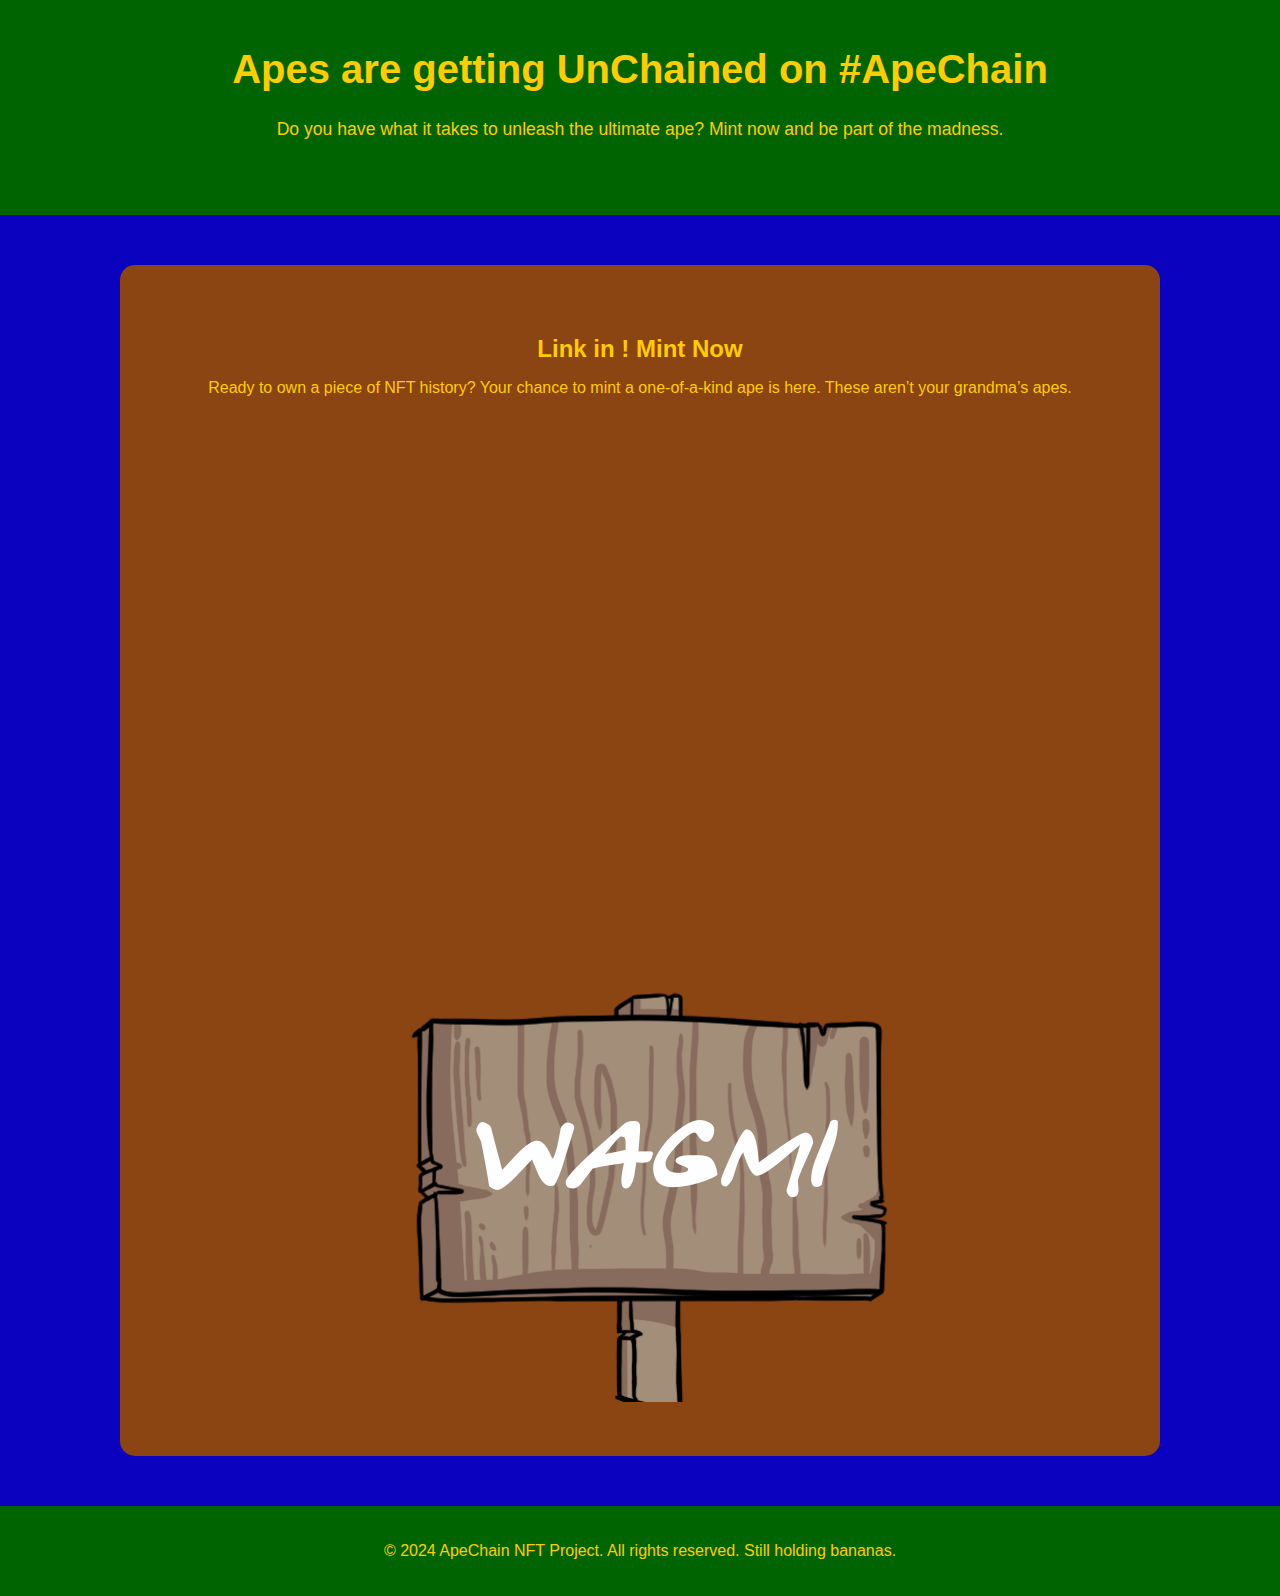
==== commit e8b07743: "Update index.html" ====
--- a/index.html
+++ b/index.html
@@ -10,12 +10,14 @@
 <body>
     <!-- HEADER -->
     <header>
-        <h1> UnChained on #ApeChain </h1>
+        <h1> Apes are getting UnChained on #ApeChain </h1>
         <p>Do you have what it takes to unleash the ultimate ape? Mint now and be part of the madness.</p>
     </header>
+    <!-- HEADER -->
+
   <!-- MINT YOUR APE AREA (First Section) -->
     <section id="minting" class="minting-area">
-        <h2>🚀 Mint Your Ape Now! 🚀</h2>
+        <h2> Link in ! Mint Now </h2>
         <p>Ready to own a piece of NFT history? Your chance to mint a one-of-a-kind ape is here. These aren’t your grandma’s apes.</p>
         <div class="iframe-container">
             <iframe id="iframe-widget" 
@@ -23,38 +25,12 @@
                 style="border: none;">
             </iframe>
         </div>
-        <p class="cta"><a href="your-minting-url" class="button">Mint My Ape Now!🦍</a></p>
         <div class="image-box">
             <img src="public/images/WAGMI.png" alt="Minting Image - Unchained Banana">
         </div>
     </section>
-    <!-- MAIN CONTENT AREA: 3 COLUMNS -->
-    <div class="content-wrapper">
-        <div class="columns">
-            <!-- COLUMN 1: ABOUT -->
-            <section id="about" class="column">
-                <h2>🐒 Help 🐒</h2>
-                <p>
-                    You thought the blockchain was wild? Wait until you meet <strong>Ape UnChained</strong>, a collection of 6969 bonkers generative art pieces.
-                </p>
-                <div class="image-box">
-                    <img src="public/media/green-believe.jpeg" alt="Believe in the Project">
-                </div>
-            </section>
-            <!-- COLUMN 2: ART SHOWCASE -->
-            <section id="art-showcase" class="column">
-                <h2>🎨 The Art Showcase 🎨</h2>
-                <p>Feast your eyes on the glorious apes. Your Ethereum wallet will cry tears of joy.</p>
-                <div class="image-box">
-                    <img src="public/media/3333.png" alt="Art Piece 1 - 3333">
-                    <p><strong>3333</strong>: A mysterious ape ready to rule ApeChain.</p>
-                </div>
-                <div class="image-box">
-                    <p><strong>BULLISH</strong>: Feeling bullish? This ape is on the rise!</p>
-                </div>
-            </section>
-        </div>
-    </div>
+<!-- MINT YOUR APE AREA (First Section) -->
+
     <!-- FOOTER -->
     <footer>
         <p>&copy; 2024 ApeChain NFT Project. All rights reserved. Still holding bananas.</p>
